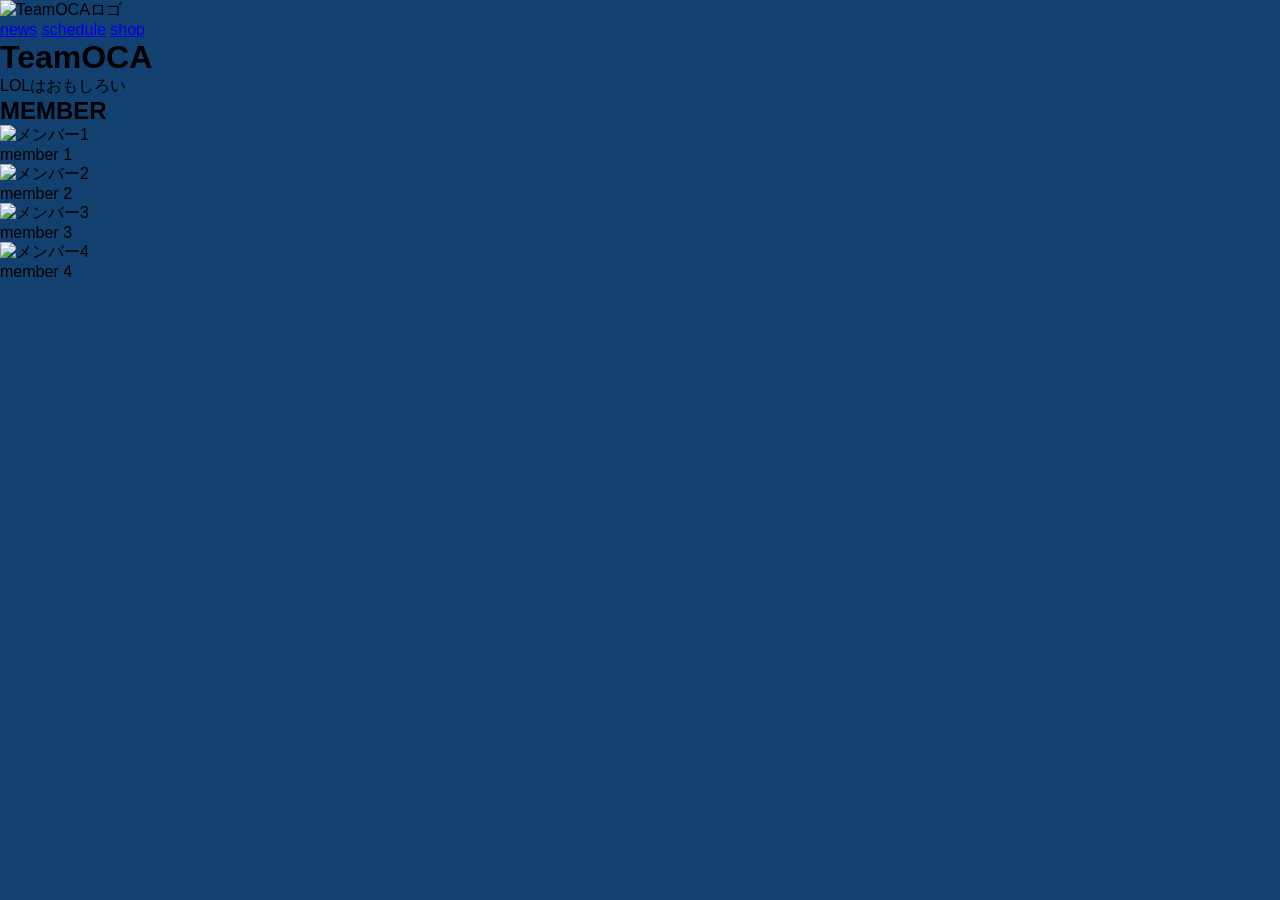
==== exercises/lesson04/index.html @ 33a934e8 "毎日やんねん" ====
<!DOCTYPE html>
<html lang="ja">
<head>
  <meta charset="UTF-8">
  <meta name="viewport" content="width=device-width, initial-scale=1.0">
  <link rel="stylesheet" href="style.css">
  <title>TeamOCA</title>
</head>
<body>

  <!-- ============================================
       ① ヘッダー
       ロゴ画像とナビゲーションリンクを横並びにしよう

       ヒント:
       - ロゴ画像: <img src="img/logo.png" alt="..." width="80">
       - ナビリンク: <a href="#">リンク名</a> を3つ（news, schedule, shop）
       - 外側の div に class="header" をつける
       - ナビ部分を <div class="header-nav"> で囲む
       ============================================ -->
<div class="header">
  <img src="img/logo.png" alt="TeamOCAロゴ" width="80">
  <div class="header-nav">
    <a href="#">news</a>
    <a href="#">schedule</a>
    <a href="#">shop</a>
  </div>
</div>

  <!-- ============================================
       ② Aboutセクション
       チーム名と説明文を中央に表示しよう

       ヒント:
       - <div class="about"> で囲む
       - <h1> でチーム名「TeamOCA」
       - <p> で説明文を1〜2文
       ============================================ -->
<div class="about">
  <h1>TeamOCA</h1>
  <p>LOLはおもしろい</p>
</div>

  <!-- ============================================
       ③ メンバーセクション
       メンバーの画像と名前を横並びに表示しよう

       ヒント:
       - <div class="section"> で囲む
       - <h2>MEMBER</h2> で見出し
       - <div class="member-list"> の中に メンバーを並べる
       - 1人分の構造:
           <div class="member">
             <img src="img/member/member_01.jpeg" alt="メンバー1">
             <p>member 1</p>
           </div>
       - member_01 〜 member_04 の4人分を作る

       使える画像:
         img/member/member_01.jpeg
         img/member/member_02.jpeg
         img/member/member_03.jpeg
         img/member/member_04.jpeg
       ============================================ -->
<div class="section"></div>
<h2>MEMBER</h2>
 <div class="member-list"> 
  <div class="member">
             <img src="img/member/member_01.jpeg" alt="メンバー1">
             <p>member 1</p>
             <img src="img/member/member_01.jpeg" alt="メンバー2">
             <p>member 2</p>
             <img src="img/member/member_01.jpeg" alt="メンバー3">
             <p>member 3</p>
             <img src="img/member/member_01.jpeg" alt="メンバー4">
             <p>member 4</p>
           </div>
       

  <!-- ============================================
       ④ ゲームセクション
       ゲームの画像とタイトルを横並びに表示しよう

       ヒント:
       - ③と同じ構造で class名を変える
       - <div class="section"> → <h2>GAME TITLE</h2>
       - <div class="game-list"> の中に ゲームを並べる
       - 1つ分の構造:
           <div class="game">
             <img src="img/game/game_01.jpeg" alt="ゲーム1">
             <p>GAME 1</p>
           </div>

       使える画像:
         img/game/game_01.jpeg
         img/game/game_02.jpeg
       ============================================ -->


  <!-- ============================================
       ⑤ お問い合わせセクション

       ヒント:
       - <div class="section"> で囲む
       - <h2>CONTACT</h2>
       - <p> でメールアドレスなどの連絡先を書く
       ============================================ -->


  <!-- ============================================
       ⑥ フッター

       ヒント:
       - <div class="footer"> で囲む
       - <p>&copy; 2026 TeamOCA</p>
       - &copy; は © マークになる特殊文字
       ============================================ -->


</body>
</html>
---- exercises/lesson04/style.css ----
/* =============================================
   リセット・基本設定
   =============================================
   まず最初にこれを書こう。
   ブラウザのデフォルト余白をリセットする定番の書き方です。

   ヒント:
     * { margin: 0; padding: 0; box-sizing: border-box; }
     body に background-color, color, font-family を設定
     img に max-width: 100% を設定（画像がはみ出さないように）
   ============================================= */
* {
  margin: 0;
  padding: 0;
  box-sizing: border-box;
}
body {
  background-color: #13416f;
  font-family: sans-serif;
}
img {
  max-width: 100%;
}
/* =============================================
   ヘッダー
   =============================================
   ロゴとナビを横並びにして、両端に配置しよう。

   ヒント:
     .header に display: flex を指定
     justify-content: space-between → 両端に配置
     align-items: center → 縦方向の中央揃え
     padding で内側の余白をつける
     background-color で背景色をつける

     .header-nav にも display: flex + gap を指定
     → ナビリンク同士が横並びになる

     .header-nav a に color と text-decoration: none を指定
     → リンクの色を変えて下線を消す
   ============================================= */

/* =============================================
   Aboutセクション
   =============================================
   チーム名と説明文を中央に表示しよう。

   ヒント:
     .about に text-align: center と padding を設定
     .about h1 に font-size を設定
     .about p に color（薄めの色）を設定
   ============================================= */

/* =============================================
   セクション共通
   =============================================
   メンバー・ゲーム・お問い合わせで共通のスタイル。

   ヒント:
     .section に padding を設定
     .section h2 に text-align: center, font-size, margin-bottom を設定
   ============================================= */

/* =============================================
   メンバーセクション
   =============================================
   メンバーの画像と名前を横並びにしよう。

   ヒント:
     .member-list に display: flex を指定
     justify-content: center → 中央寄せ
     gap → メンバー間の隙間
     flex-wrap: wrap → 画面が狭いとき折り返す

     .member に text-align: center, width を設定

     .member img に width, height を設定
     border-radius: 50% → 画像が丸くなる！
     object-fit: cover → 画像が歪まない

     .member p に margin-top, font-size, color を設定
   ============================================= */

/* =============================================
   ゲームセクション
   =============================================
   メンバーとほぼ同じ構造。class名を変えて書こう。

   ヒント:
     .game-list → display: flex, justify-content, gap, flex-wrap
     .game → text-align: center, width
     .game img → width, height, border-radius: 8px, object-fit: cover
     .game p → margin-top, font-size, color
   ============================================= */

/* =============================================
   お問い合わせ
   =============================================
   ヒント:
     .section p に text-align: center と color を設定
   ============================================= */

/* =============================================
   フッター
   =============================================
   ヒント:
     .footer に text-align: center, padding, background-color を設定
     color, font-size を設定
   ============================================= */
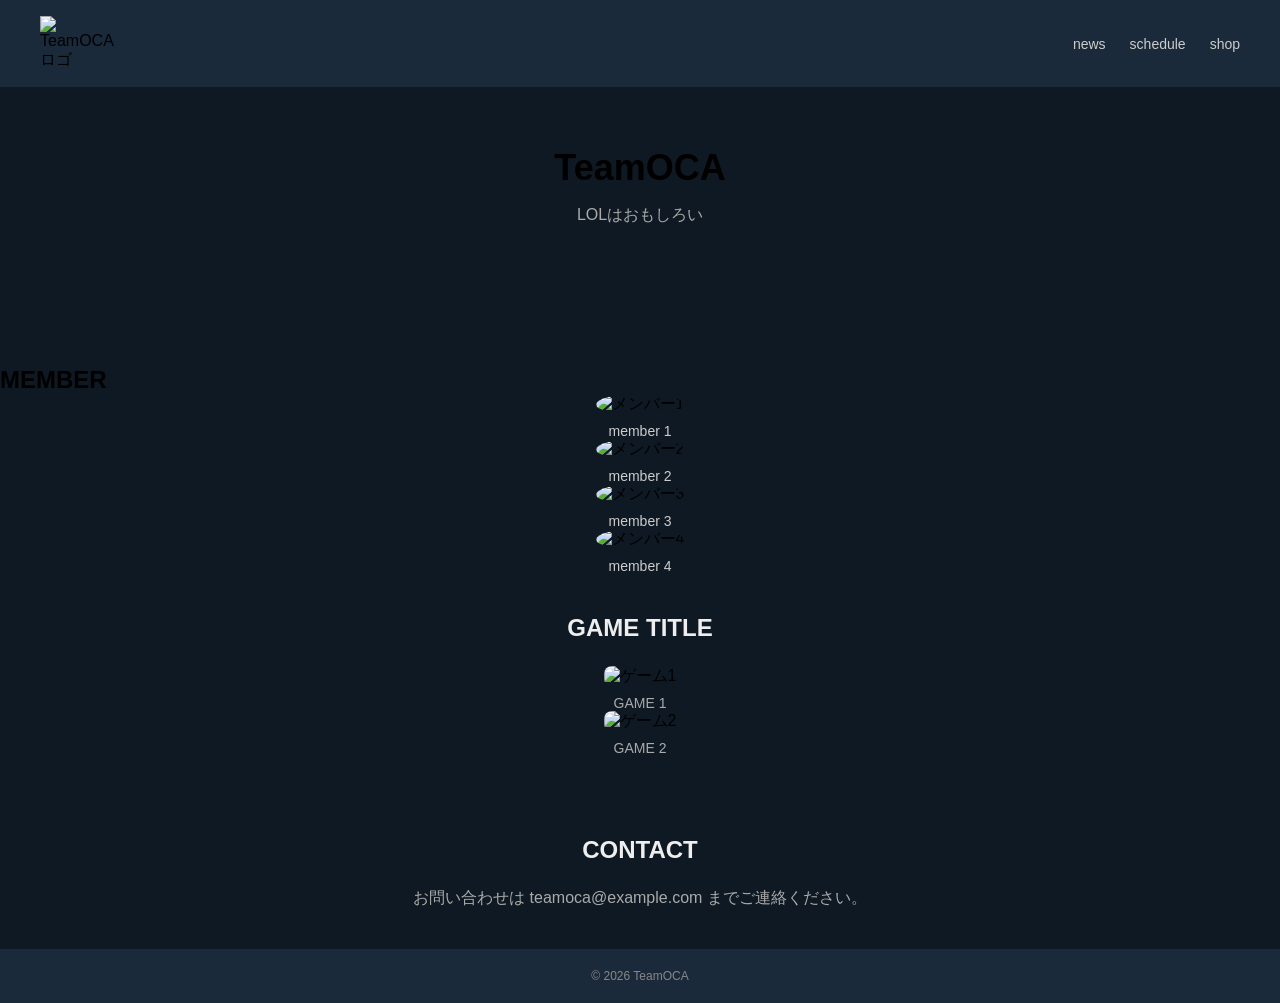
==== commit c4692721: "定期的に記録" ====
--- a/exercises/lesson04/index.html
+++ b/exercises/lesson04/index.html
@@ -1,14 +1,13 @@
-<!DOCTYPE html>
+<!doctype html>
 <html lang="ja">
-<head>
-  <meta charset="UTF-8">
-  <meta name="viewport" content="width=device-width, initial-scale=1.0">
-  <link rel="stylesheet" href="style.css">
-  <title>TeamOCA</title>
-</head>
-<body>
-
-  <!-- ============================================
+  <head>
+    <meta charset="UTF-8" />
+    <meta name="viewport" content="width=device-width, initial-scale=1.0" />
+    <link rel="stylesheet" href="style.css" />
+    <title>TeamOCA</title>
+  </head>
+  <body>
+    <!-- ============================================
        ① ヘッダー
        ロゴ画像とナビゲーションリンクを横並びにしよう
 
@@ -18,16 +17,16 @@
        - 外側の div に class="header" をつける
        - ナビ部分を <div class="header-nav"> で囲む
        ============================================ -->
-<div class="header">
-  <img src="img/logo.png" alt="TeamOCAロゴ" width="80">
-  <div class="header-nav">
-    <a href="#">news</a>
-    <a href="#">schedule</a>
-    <a href="#">shop</a>
-  </div>
-</div>
+    <div class="header">
+      <img src="img/logo.png" alt="TeamOCAロゴ" width="80" />
+      <div class="header-nav">
+        <a href="#">news</a>
+        <a href="#">schedule</a>
+        <a href="#">shop</a>
+      </div>
+    </div>
 
-  <!-- ============================================
+    <!-- ============================================
        ② Aboutセクション
        チーム名と説明文を中央に表示しよう
 
@@ -36,12 +35,12 @@
        - <h1> でチーム名「TeamOCA」
        - <p> で説明文を1〜2文
        ============================================ -->
-<div class="about">
-  <h1>TeamOCA</h1>
-  <p>LOLはおもしろい</p>
-</div>
+    <div class="about">
+      <h1>TeamOCA</h1>
+      <p>LOLはおもしろい</p>
+    </div>
 
-  <!-- ============================================
+    <!-- ============================================
        ③ メンバーセクション
        メンバーの画像と名前を横並びに表示しよう
 
@@ -62,22 +61,22 @@
          img/member/member_03.jpeg
          img/member/member_04.jpeg
        ============================================ -->
-<div class="section"></div>
-<h2>MEMBER</h2>
- <div class="member-list"> 
-  <div class="member">
-             <img src="img/member/member_01.jpeg" alt="メンバー1">
-             <p>member 1</p>
-             <img src="img/member/member_01.jpeg" alt="メンバー2">
-             <p>member 2</p>
-             <img src="img/member/member_01.jpeg" alt="メンバー3">
-             <p>member 3</p>
-             <img src="img/member/member_01.jpeg" alt="メンバー4">
-             <p>member 4</p>
-           </div>
-       
+    <div class="section"></div>
+    <h2>MEMBER</h2>
+    <div class="member-list">
+      <div class="member">
+        <img src="img/member/member_01.jpeg" alt="メンバー1" />
+        <p>member 1</p>
+        <img src="img/member/member_02.jpeg" alt="メンバー2" />
+        <p>member 2</p>
+        <img src="img/member/member_03.jpeg" alt="メンバー3" />
+        <p>member 3</p>
+        <img src="img/member/member_04.jpeg" alt="メンバー4" />
+        <p>member 4</p>
+      </div>
+    </div>
 
-  <!-- ============================================
+    <!-- ============================================
        ④ ゲームセクション
        ゲームの画像とタイトルを横並びに表示しよう
 
@@ -95,9 +94,19 @@
          img/game/game_01.jpeg
          img/game/game_02.jpeg
        ============================================ -->
+    <div class="section">
+      <h2>GAME TITLE</h2>
+      <div class="game-list">
+        <div class="game">
+          <img src="img/game/game_01.jpeg" alt="ゲーム1" />
+          <p>GAME 1</p>
+          <img src="img/game/game_02.jpeg" alt="ゲーム2" />
+          <p>GAME 2</p>
+        </div>
+      </div>
+    </div>
 
-
-  <!-- ============================================
+    <!-- ============================================
        ⑤ お問い合わせセクション
 
        ヒント:
@@ -105,9 +114,12 @@
        - <h2>CONTACT</h2>
        - <p> でメールアドレスなどの連絡先を書く
        ============================================ -->
+    <div class="section">
+      <h2>CONTACT</h2>
+      <p>お問い合わせは teamoca@example.com までご連絡ください。</p>
+    </div>
 
-
-  <!-- ============================================
+    <!-- ============================================
        ⑥ フッター
 
        ヒント:
@@ -115,7 +127,8 @@
        - <p>&copy; 2026 TeamOCA</p>
        - &copy; は © マークになる特殊文字
        ============================================ -->
-
-
-</body>
+    <div class="footer">
+      <p>&copy; 2026 TeamOCA</p>
+    </div>
+  </body>
 </html>
--- a/exercises/lesson04/style.css
+++ b/exercises/lesson04/style.css
@@ -15,7 +15,7 @@
   box-sizing: border-box;
 }
 body {
-  background-color: #13416f;
+  background-color: #0f1923;
   font-family: sans-serif;
 }
 img {
@@ -39,7 +39,24 @@
      .header-nav a に color と text-decoration: none を指定
      → リンクの色を変えて下線を消す
    ============================================= */
-
+.header {
+  display: flex;
+  justify-content: space-between;
+  align-items: center;
+  padding: 16px 40px;
+  background-color: #1a2a3a;
+}
+
+.header-nav {
+  display: flex;
+  gap: 24px;
+}
+
+.header-nav a {
+  color: #ccc;
+  text-decoration: none;
+  font-size: 14px;
+}
 /* =============================================
    Aboutセクション
    =============================================
@@ -50,7 +67,22 @@
      .about h1 に font-size を設定
      .about p に color（薄めの色）を設定
    ============================================= */
-
+/* ===== About ===== */
+.about {
+  text-align: center;
+  padding: 60px 40px;
+}
+
+.about h1 {
+  font-size: 36px;
+  margin-bottom: 16px;
+}
+
+.about p {
+  color: #aaa;
+  max-width: 600px;
+  margin: 0 auto;
+}
 /* =============================================
    セクション共通
    =============================================
@@ -60,7 +92,16 @@
      .section に padding を設定
      .section h2 に text-align: center, font-size, margin-bottom を設定
    ============================================= */
-
+.section {
+  padding: 40px;
+}
+
+.section h2 {
+  text-align: center;
+  font-size: 24px;
+  margin-bottom: 24px;
+  color: #eee;
+}
 /* =============================================
    メンバーセクション
    =============================================
@@ -80,7 +121,29 @@
 
      .member p に margin-top, font-size, color を設定
    ============================================= */
-
+.member-list {
+  display: flex;
+  justify-content: center;
+  gap: 24px;
+  flex-wrap: wrap;
+}
+.member {
+  text-align: center;
+  width: 150px;
+}
+
+.member img {
+  width: 150px;
+  height: 150px;
+  border-radius: 50%;
+  object-fit: cover;
+}
+
+.member p {
+  margin-top: 8px;
+  font-size: 14px;
+  color: #ccc;
+}
 /* =============================================
    ゲームセクション
    =============================================
@@ -92,14 +155,40 @@
      .game img → width, height, border-radius: 8px, object-fit: cover
      .game p → margin-top, font-size, color
    ============================================= */
-
+.game-list {
+  display: flex;
+  justify-content: center;
+  gap: 24px;
+  flex-wrap: wrap;
+}
+
+.game {
+  text-align: center;
+  width: 250px;
+}
+
+.game img {
+  width: 250px;
+  height: 150px;
+  border-radius: 8px;
+  object-fit: cover;
+}
+
+.game p {
+  margin-top: 8px;
+  font-size: 14px;
+  color: #ccc;
+}
 /* =============================================
    お問い合わせ
    =============================================
    ヒント:
      .section p に text-align: center と color を設定
    ============================================= */
-
+.section p {
+  text-align: center;
+  color: #aaa;
+}
 /* =============================================
    フッター
    =============================================
@@ -107,3 +196,10 @@
      .footer に text-align: center, padding, background-color を設定
      color, font-size を設定
    ============================================= */
+.footer {
+  text-align: center;
+  padding: 20px;
+  background-color: #1a2a3a;
+  color: #888;
+  font-size: 12px;
+}
